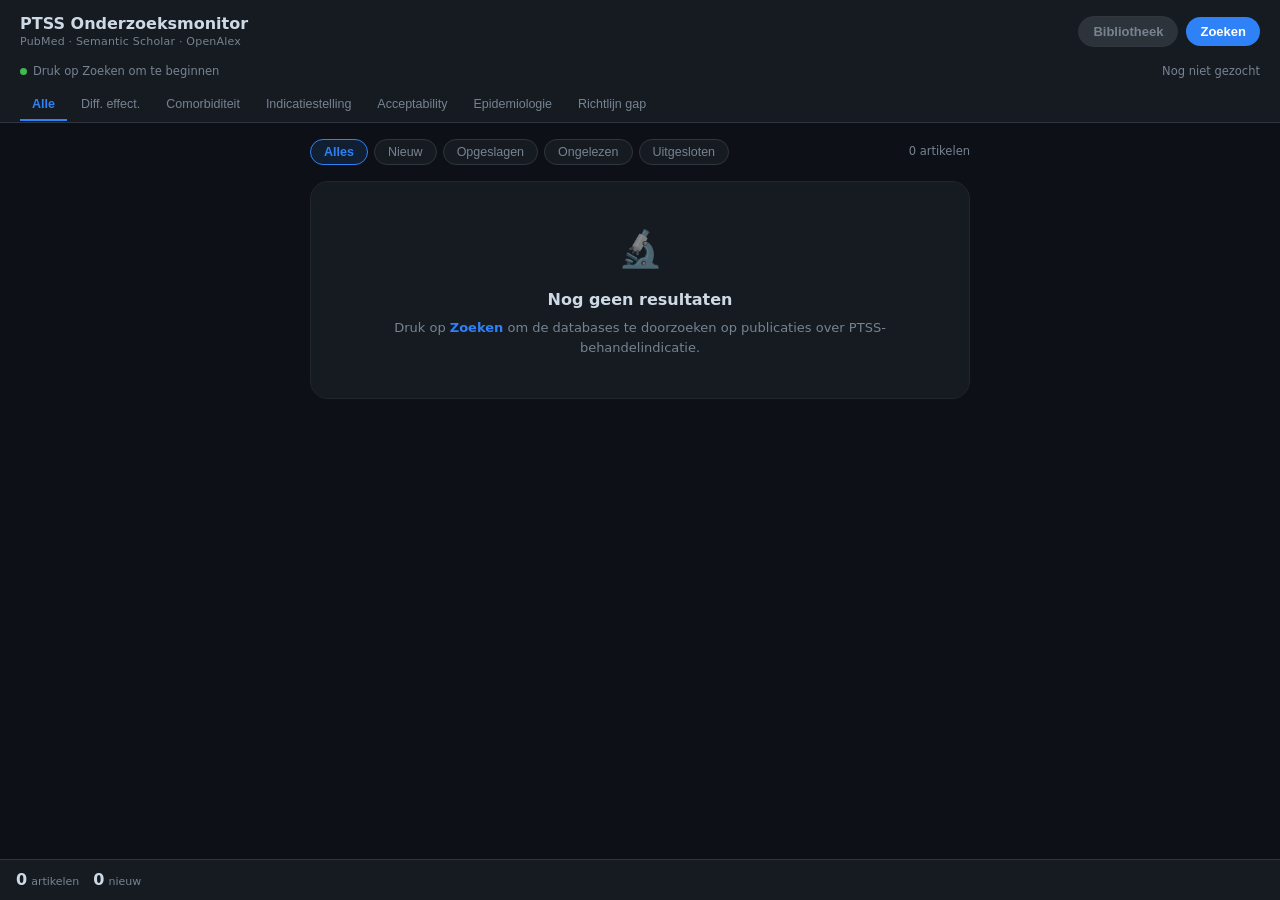
==== index.html @ daa801a7 "Fix GitHub Pages paths, redesign UI, improve library feedback Critical fix: all asset paths were abs" ====
<!DOCTYPE html>
<html lang="nl">
<head>
  <meta charset="UTF-8">
  <meta name="viewport" content="width=device-width, initial-scale=1.0, viewport-fit=cover">
  <meta name="theme-color" content="#1a569b">
  <meta name="mobile-web-app-capable" content="yes">
  <meta name="apple-mobile-web-app-capable" content="yes">
  <meta name="apple-mobile-web-app-status-bar-style" content="black-translucent">
  <meta name="apple-mobile-web-app-title" content="PTSS Monitor">
  <meta name="description" content="Maandelijkse monitor voor wetenschappelijke publicaties over PTSS-behandelindicatie">

  <title>PTSS Onderzoeksmonitor</title>

  <link rel="manifest" href="manifest.json">
  <link rel="apple-touch-icon" href="icon-192.png">
  <link rel="icon" type="image/png" sizes="192x192" href="icon-192.png">
  <link rel="stylesheet" href="style.css">
</head>
<body>

  <!-- Header -->
  <div id="header">
    <div id="header-top">
      <h1>
        PTSS Onderzoeksmonitor
        <small>PubMed · Semantic Scholar · OpenAlex</small>
      </h1>
      <button id="library-btn" onclick="openLibraryModal()">Bibliotheek</button>
      <button id="search-btn" onclick="runSearch()">Zoeken</button>
    </div>

    <div id="status-bar">
      <span class="dot" id="status-dot"></span>
      <span id="status-msg">Laden...</span>
      <span style="margin-left:auto;" id="last-search"></span>
    </div>

    <!-- Cluster tabs -->
    <div id="tab-bar"></div>
  </div>

  <!-- Main content -->
  <div id="main">
    <div id="filter-bar"></div>
    <div id="articles-container">
      <div class="state-card">
        <span class="state-icon">🔬</span>
        <h3>Klaar om te zoeken</h3>
        <p>Druk op <strong>Zoeken</strong> om PubMed, Semantic Scholar en OpenAlex te doorzoeken op nieuwe publicaties over PTSS-behandelindicatie.</p>
      </div>
    </div>
  </div>

  <!-- Progress overlay -->
  <div id="progress-overlay">
    <span id="progress-text">Zoeken...</span>
  </div>

  <!-- Bottom info bar -->
  <div id="bottom-info">
    <div class="stat">
      <span id="stat-total">0</span>
      <span>artikelen</span>
    </div>
    <div class="stat">
      <span id="stat-new">0</span>
      <span>nieuw</span>
    </div>
    <button id="install-btn">Installeren</button>
  </div>

  <!-- Library exclusion modal -->
  <div id="library-modal" onclick="if(event.target===this)closeLibraryModal()">
    <div class="modal-sheet">
      <h2>Bibliotheek uitsluiten</h2>
      <p>
        Plak hier een export uit je referentiemanager. De app herkent automatisch:
        <strong>BibTeX</strong> (.bib), <strong>RIS</strong> (.ris), of
        een lijst van losse <strong>DOIs</strong> (één per regel of als links).<br><br>
        Exporteer vanuit Zotero via <em>Bestand → Exporteer bibliotheek → BibTeX</em>, of selecteer
        je hele bibliotheek en gebruik <em>Ctrl+Shift+C</em> om DOIs te kopiëren.
      </p>
      <div id="library-stats">Geen bibliotheek-items geladen.</div>
      <textarea
        id="library-textarea"
        oninput="previewLibraryParse(this.value)"
        placeholder="Plak hier je BibTeX export, RIS export, of DOIs (één per regel)...

Voorbeelden:
  @article{key, doi = {10.1016/j.janxdis.2020.01.001}, ...}
  DO  - 10.1037/tra0000000
  https://doi.org/10.1080/20008198.2021.1912789
  10.1002/jts.22765"></textarea>
      <div id="library-preview"></div>
      <div class="modal-actions">
        <button class="btn-primary" onclick="saveLibraryList()">Inladen &amp; uitsluiten</button>
        <button class="btn-secondary" onclick="closeLibraryModal()">Sluiten</button>
        <button class="btn-danger" onclick="clearLibraryList()">Alles wissen</button>
      </div>
    </div>
  </div>

  <!-- Toast -->
  <div id="toast"></div>

  <script src="app.js"></script>
</body>
</html>
---- style.css ----
* { box-sizing: border-box; margin: 0; padding: 0; }

:root {
  --bg:          #0d1117;
  --surface:     #161b22;
  --surface2:    #21262d;
  --surface3:    #2d333b;
  --border:      #30363d;
  --border-soft: #21262d;
  --primary:     #2f81f7;
  --primary-dim: #1a4a8a;
  --text:        #cdd9e5;
  --text-muted:  #768390;
  --text-dim:    #444c56;
  --accent:      #f0883e;
  --green:       #3fb950;
  --red:         #f85149;
  --yellow:      #d29922;
  --radius-sm:   8px;
  --radius-md:   12px;
  --radius-lg:   18px;
  --shadow:      0 1px 3px rgba(0,0,0,0.4), 0 4px 12px rgba(0,0,0,0.25);
  --shadow-sm:   0 1px 2px rgba(0,0,0,0.3);
}

html, body {
  height: 100%;
  font-family: -apple-system, BlinkMacSystemFont, 'Segoe UI', system-ui, sans-serif;
  background: var(--bg);
  color: var(--text);
  font-size: 15px;
  line-height: 1.5;
  -webkit-font-smoothing: antialiased;
}

/* ─── HEADER ─────────────────────────────────────── */
#header {
  background: var(--surface);
  border-bottom: 1px solid var(--border);
  padding: 12px 16px 0;
  position: sticky;
  top: 0;
  z-index: 100;
}

#header-top {
  display: flex;
  align-items: center;
  gap: 8px;
  margin-bottom: 10px;
}

#header h1 {
  flex: 1;
  font-size: 16px;
  font-weight: 700;
  color: var(--text);
  line-height: 1.25;
}
#header h1 small {
  display: block;
  font-size: 11px;
  font-weight: 400;
  color: var(--text-muted);
  margin-top: 1px;
  letter-spacing: 0.2px;
}

/* Status row */
#status-bar {
  display: flex;
  align-items: center;
  gap: 6px;
  font-size: 11.5px;
  color: var(--text-muted);
  padding: 4px 0 10px;
}
.dot {
  width: 7px; height: 7px;
  border-radius: 50%;
  background: var(--text-dim);
  flex-shrink: 0;
  transition: background 0.3s;
}
.dot.active   { background: var(--green); }
.dot.searching{ background: var(--accent); animation: pulse 1s ease-in-out infinite; }
.dot.error    { background: var(--red); }

@keyframes pulse { 0%,100%{opacity:1} 50%{opacity:0.3} }

/* Buttons in header */
#library-btn, #search-btn {
  border: none;
  padding: 7px 14px;
  border-radius: 20px;
  font-size: 13px;
  font-weight: 600;
  cursor: pointer;
  flex-shrink: 0;
  transition: opacity 0.15s, background 0.15s;
}
#library-btn {
  background: var(--surface3);
  color: var(--text-muted);
  border: 1px solid var(--border);
}
#library-btn:hover { color: var(--text); border-color: var(--primary); }

#search-btn {
  background: var(--primary);
  color: #fff;
}
#search-btn:hover   { opacity: 0.85; }
#search-btn:active  { opacity: 0.7; }
#search-btn:disabled{ background: var(--surface3); color: var(--text-dim); cursor: not-allowed; }

/* ─── CLUSTER TABS ────────────────────────────────── */
#tab-bar {
  display: flex;
  gap: 2px;
  overflow-x: auto;
  scrollbar-width: none;
  padding-bottom: 1px;
}
#tab-bar::-webkit-scrollbar { display: none; }

.tab-btn {
  background: none;
  color: var(--text-muted);
  border: none;
  border-bottom: 2px solid transparent;
  padding: 7px 12px 8px;
  font-size: 12.5px;
  font-weight: 500;
  cursor: pointer;
  white-space: nowrap;
  flex-shrink: 0;
  transition: color 0.15s, border-color 0.15s;
  display: flex;
  align-items: center;
  gap: 5px;
}
.tab-btn:hover { color: var(--text); }
.tab-btn.active {
  color: var(--primary);
  border-bottom-color: var(--primary);
  font-weight: 600;
}

.badge {
  display: inline-flex;
  align-items: center;
  justify-content: center;
  min-width: 18px;
  height: 18px;
  padding: 0 5px;
  background: var(--surface3);
  color: var(--text-muted);
  border-radius: 9px;
  font-size: 10px;
  font-weight: 700;
  line-height: 1;
}
.badge.new {
  background: rgba(240,136,62,0.2);
  color: var(--accent);
}

/* ─── MAIN ────────────────────────────────────────── */
#main {
  padding: 14px 14px 80px;
  max-width: 700px;
  margin: 0 auto;
}

/* Filter chips */
#filter-bar {
  display: flex;
  gap: 6px;
  margin-bottom: 14px;
  align-items: center;
  flex-wrap: nowrap;
  overflow-x: auto;
  scrollbar-width: none;
  padding-bottom: 2px;
}
#filter-bar::-webkit-scrollbar { display: none; }

.filter-btn {
  background: var(--surface);
  color: var(--text-muted);
  border: 1px solid var(--border);
  padding: 5px 13px;
  border-radius: 20px;
  font-size: 12.5px;
  cursor: pointer;
  white-space: nowrap;
  flex-shrink: 0;
  transition: all 0.15s;
}
.filter-btn:hover { border-color: var(--primary); color: var(--text); }
.filter-btn.active {
  background: rgba(47,129,247,0.12);
  border-color: var(--primary);
  color: var(--primary);
  font-weight: 600;
}
.count-label {
  margin-left: auto;
  font-size: 11.5px;
  color: var(--text-muted);
  white-space: nowrap;
  flex-shrink: 0;
}

/* ─── ARTICLE CARDS ───────────────────────────────── */
.article-card {
  background: var(--surface);
  border: 1px solid var(--border-soft);
  border-radius: var(--radius-md);
  padding: 13px 14px 11px;
  margin-bottom: 8px;
  position: relative;
  transition: border-color 0.15s, box-shadow 0.15s;
}
.article-card:hover {
  border-color: var(--border);
  box-shadow: var(--shadow-sm);
}

/* New article: left accent bar */
.article-card.is-new {
  border-left: 3px solid var(--accent);
}
.article-card.is-new::after {
  content: 'NIEUW';
  position: absolute;
  top: 11px; right: 12px;
  background: rgba(240,136,62,0.15);
  color: var(--accent);
  font-size: 9px;
  font-weight: 700;
  letter-spacing: 0.8px;
  padding: 2px 7px;
  border-radius: 6px;
  border: 1px solid rgba(240,136,62,0.25);
}

.article-card.is-read   { opacity: 0.55; }
.article-card.is-saved  { border-left: 3px solid var(--yellow); }
.article-card.is-new.is-saved { border-left: 3px solid var(--accent); } /* new wins */

/* Cluster label */
.cluster-label {
  display: inline-block;
  font-size: 10.5px;
  color: var(--text-dim);
  text-transform: uppercase;
  letter-spacing: 0.5px;
  font-weight: 600;
  margin-bottom: 5px;
}

/* Title */
.article-title {
  font-size: 14px;
  font-weight: 600;
  line-height: 1.4;
  color: var(--text);
  margin-bottom: 4px;
  padding-right: 56px; /* space for NIEUW badge */
}
.article-title a {
  color: inherit;
  text-decoration: none;
}
.article-title a:hover { color: var(--primary); }

/* Meta */
.article-meta {
  font-size: 12px;
  color: var(--text-muted);
  line-height: 1.4;
  margin-bottom: 8px;
}

/* Tags row */
.article-tags {
  display: flex;
  gap: 5px;
  flex-wrap: wrap;
  margin-bottom: 9px;
}

.tag {
  display: inline-flex;
  align-items: center;
  font-size: 11px;
  font-weight: 500;
  padding: 2px 8px;
  border-radius: 6px;
  line-height: 1.4;
}
.tag-pubmed         { background: rgba(47,129,247,0.12); color: #79b8ff; }
.tag-semanticscholar{ background: rgba(47,129,247,0.08); color: #88c0e8; }
.tag-openalex       { background: rgba(240,136,62,0.10); color: #d4a76a; }
.tag-citations      { background: rgba(63,185,80,0.10);  color: #56d364; }
.tag-year           { background: var(--surface2); color: var(--text-muted); }

/* Action buttons */
.article-actions {
  display: flex;
  gap: 5px;
  flex-wrap: wrap;
}

.action-btn {
  background: var(--surface2);
  color: var(--text-muted);
  border: 1px solid var(--border);
  padding: 4px 10px;
  border-radius: 8px;
  font-size: 11.5px;
  cursor: pointer;
  transition: all 0.15s;
  white-space: nowrap;
}
.action-btn:hover { color: var(--text); border-color: var(--primary); background: var(--surface3); }

.action-btn.active-read {
  background: rgba(47,129,247,0.1);
  color: var(--primary);
  border-color: rgba(47,129,247,0.3);
}
.action-btn.active-save {
  background: rgba(210,153,34,0.1);
  color: var(--yellow);
  border-color: rgba(210,153,34,0.3);
}
.action-btn.active-excluded {
  background: rgba(248,81,73,0.08);
  color: #f08080;
  border-color: rgba(248,81,73,0.25);
}

/* Excluded view */
.article-card.is-excluded {
  opacity: 0.4;
  border-style: dashed;
  border-left-width: 1px;
}

/* ─── ABSTRACT ─────────────────────────────────────── */
.abstract-body {
  display: none;
  margin-top: 10px;
  padding: 11px 13px;
  background: var(--bg);
  border: 1px solid var(--border-soft);
  border-radius: var(--radius-sm);
  font-size: 13px;
  line-height: 1.7;
  color: var(--text-muted);
  max-height: 280px;
  overflow-y: auto;
}
.abstract-body.open { display: block; }
.abstract-body p { margin: 0; white-space: pre-wrap; }
.no-abstract { font-style: italic; color: var(--text-dim); }

.abs-spinner {
  width: 16px; height: 16px;
  border: 2px solid var(--border);
  border-top-color: var(--primary);
  border-radius: 50%;
  animation: spin 0.7s linear infinite;
  margin: 8px auto;
}

/* ─── EMPTY / LOADING STATES ──────────────────────── */
.state-card {
  background: var(--surface);
  border: 1px solid var(--border-soft);
  border-radius: var(--radius-lg);
  padding: 40px 24px;
  text-align: center;
  color: var(--text-muted);
  margin-top: 8px;
}
.state-card .state-icon {
  font-size: 36px;
  margin-bottom: 12px;
  display: block;
  opacity: 0.5;
}
.state-card h3 { font-size: 16px; color: var(--text); margin-bottom: 6px; }
.state-card p  { font-size: 13px; line-height: 1.55; }
.state-card strong { color: var(--primary); }

.spinner {
  width: 28px; height: 28px;
  border: 3px solid var(--border);
  border-top-color: var(--primary);
  border-radius: 50%;
  animation: spin 0.7s linear infinite;
  margin: 0 auto 14px;
}
@keyframes spin { to { transform: rotate(360deg); } }

/* ─── PROGRESS OVERLAY ────────────────────────────── */
#progress-overlay {
  display: none;
  position: fixed;
  bottom: 76px;
  left: 50%;
  transform: translateX(-50%);
  background: var(--surface2);
  border: 1px solid var(--border);
  border-radius: 20px;
  padding: 9px 18px;
  font-size: 12px;
  color: var(--text-muted);
  box-shadow: var(--shadow);
  z-index: 200;
  white-space: nowrap;
  max-width: calc(100vw - 32px);
  overflow: hidden;
  text-overflow: ellipsis;
}
#progress-overlay.visible { display: block; }

/* ─── BOTTOM BAR ──────────────────────────────────── */
#bottom-info {
  position: fixed;
  bottom: 0; left: 0; right: 0;
  background: var(--surface);
  border-top: 1px solid var(--border);
  padding: 8px 16px;
  display: flex;
  align-items: center;
  gap: 14px;
  font-size: 11px;
  color: var(--text-muted);
  z-index: 100;
  safe-area-inset-bottom: env(safe-area-inset-bottom);
}
.stat { display: flex; align-items: baseline; gap: 4px; }
.stat span:first-child { font-size: 16px; font-weight: 700; color: var(--text); }

#install-btn {
  margin-left: auto;
  background: var(--accent);
  color: #fff;
  border: none;
  padding: 6px 14px;
  border-radius: 14px;
  font-size: 12px;
  font-weight: 700;
  cursor: pointer;
  display: none;
}
#install-btn.visible { display: block; }

/* ─── TOAST ───────────────────────────────────────── */
#toast {
  position: fixed;
  bottom: 68px;
  left: 50%;
  transform: translateX(-50%) translateY(16px);
  background: var(--surface2);
  border: 1px solid var(--border);
  color: var(--text);
  padding: 9px 18px;
  border-radius: 20px;
  font-size: 13px;
  font-weight: 500;
  box-shadow: var(--shadow);
  z-index: 300;
  opacity: 0;
  transition: opacity 0.25s ease, transform 0.25s ease;
  white-space: nowrap;
  max-width: calc(100vw - 32px);
  overflow: hidden;
  text-overflow: ellipsis;
  pointer-events: none;
}
#toast.show {
  opacity: 1;
  transform: translateX(-50%) translateY(0);
}

/* ─── LIBRARY MODAL ───────────────────────────────── */
#library-modal {
  display: none;
  position: fixed;
  inset: 0;
  z-index: 400;
  background: rgba(0,0,0,0.7);
  align-items: flex-end;
  backdrop-filter: blur(2px);
}
#library-modal.open { display: flex; }

.modal-sheet {
  background: var(--surface);
  border-top: 1px solid var(--border);
  border-radius: var(--radius-lg) var(--radius-lg) 0 0;
  padding: 20px 18px 36px;
  width: 100%;
  max-height: 88vh;
  overflow-y: auto;
  display: flex;
  flex-direction: column;
  gap: 12px;
  animation: slideUp 0.25s ease;
}
@keyframes slideUp {
  from { transform: translateY(40px); opacity: 0; }
  to   { transform: translateY(0);    opacity: 1; }
}

/* Drag handle */
.modal-sheet::before {
  content: '';
  display: block;
  width: 36px; height: 4px;
  background: var(--border);
  border-radius: 2px;
  margin: -6px auto 6px;
}

.modal-sheet h2 {
  font-size: 18px;
  font-weight: 700;
  color: var(--text);
}

.modal-sheet p {
  font-size: 13px;
  color: var(--text-muted);
  line-height: 1.55;
}
.modal-sheet p strong { color: var(--text); }
.modal-sheet p em     { color: var(--text-muted); font-style: normal; opacity: 0.75; }

#library-stats {
  font-size: 12.5px;
  color: var(--accent);
  font-weight: 600;
  padding: 8px 12px;
  background: rgba(240,136,62,0.06);
  border: 1px solid rgba(240,136,62,0.15);
  border-radius: var(--radius-sm);
}

#library-textarea {
  width: 100%;
  min-height: 130px;
  background: var(--bg);
  border: 1px solid var(--border);
  border-radius: var(--radius-sm);
  color: var(--text);
  font-size: 12px;
  font-family: 'SF Mono', 'Fira Code', monospace;
  padding: 10px 12px;
  resize: vertical;
  line-height: 1.55;
  transition: border-color 0.15s;
}
#library-textarea:focus { outline: none; border-color: var(--primary); }
#library-textarea::placeholder { color: var(--text-dim); }

#library-preview {
  font-size: 12.5px;
  min-height: 20px;
  padding: 2px 0;
}
.preview-ok   { color: var(--green); font-weight: 600; }
.preview-warn { color: var(--yellow); }

.modal-actions {
  display: flex;
  gap: 8px;
  flex-wrap: wrap;
  align-items: center;
}

.btn-primary {
  background: var(--primary);
  color: #fff;
  border: none;
  padding: 10px 20px;
  border-radius: 20px;
  font-size: 14px;
  font-weight: 600;
  cursor: pointer;
  transition: opacity 0.15s;
}
.btn-primary:hover { opacity: 0.85; }

.btn-secondary {
  background: var(--surface2);
  color: var(--text-muted);
  border: 1px solid var(--border);
  padding: 10px 18px;
  border-radius: 20px;
  font-size: 14px;
  cursor: pointer;
  transition: color 0.15s;
}
.btn-secondary:hover { color: var(--text); }

.btn-danger {
  background: rgba(248,81,73,0.08);
  color: #f08080;
  border: 1px solid rgba(248,81,73,0.2);
  padding: 10px 18px;
  border-radius: 20px;
  font-size: 14px;
  cursor: pointer;
  margin-left: auto;
  transition: background 0.15s;
}
.btn-danger:hover { background: rgba(248,81,73,0.15); }

/* ─── SCROLLBARS ──────────────────────────────────── */
::-webkit-scrollbar { width: 3px; height: 3px; }
::-webkit-scrollbar-track { background: transparent; }
::-webkit-scrollbar-thumb { background: var(--border); border-radius: 2px; }

/* ─── RESPONSIVE ──────────────────────────────────── */
@media (min-width: 600px) {
  #header  { padding: 14px 20px 0; }
  #main    { padding: 16px 20px 80px; }
  .modal-sheet { max-width: 520px; margin: auto auto 0; border-radius: var(--radius-lg) var(--radius-lg) 0 0; }
  .article-title { font-size: 15px; }
}
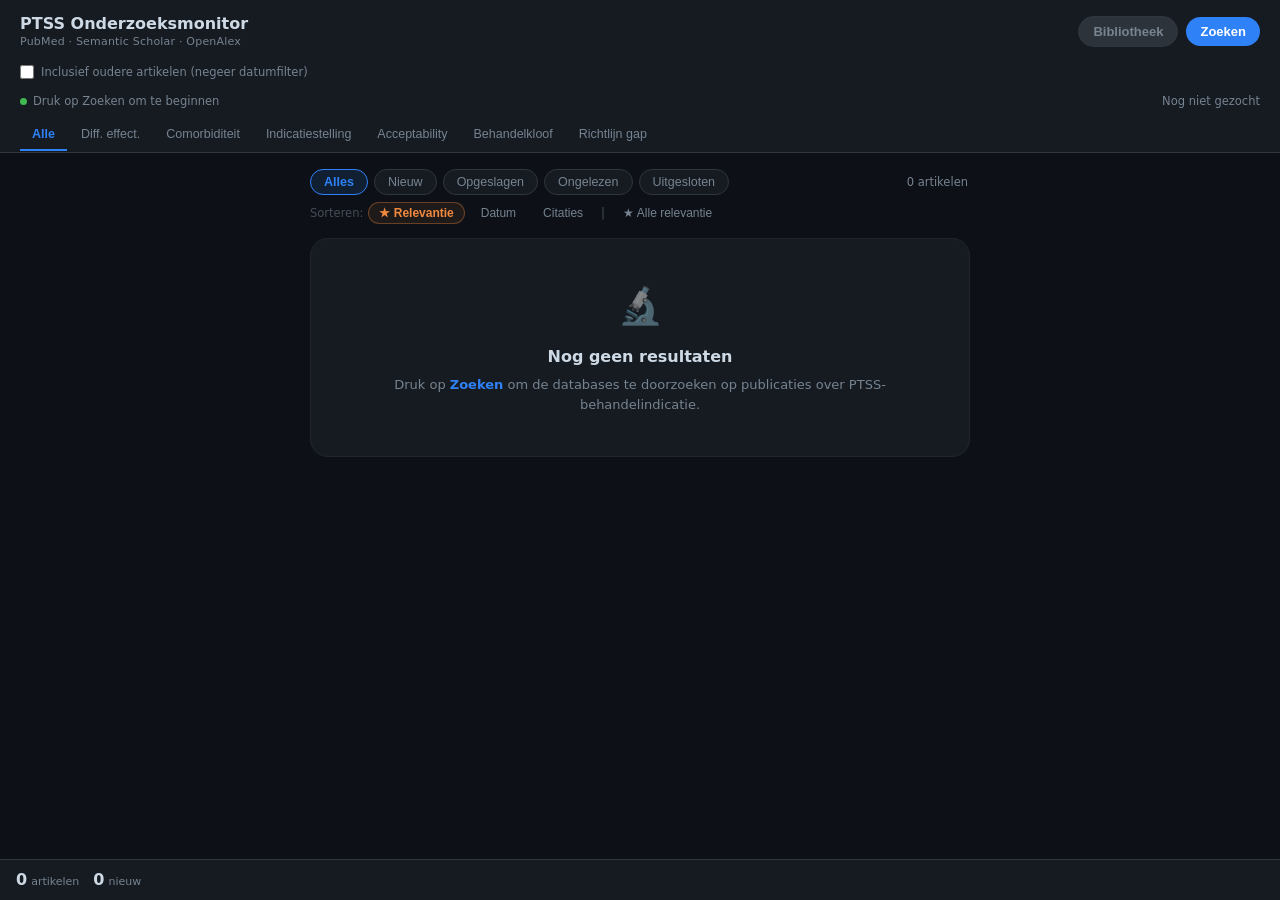
==== commit 941b227f: "Tune relevance scoring to research proposal; add filter & full-search Based on 'Crossing the gap' (F" ====
--- a/index.html
+++ b/index.html
@@ -29,6 +29,10 @@
       <button id="library-btn" onclick="openLibraryModal()">Bibliotheek</button>
       <button id="search-btn" onclick="runSearch()">Zoeken</button>
     </div>
+    <label id="full-search-label">
+      <input type="checkbox" id="full-search-toggle">
+      <span>Inclusief oudere artikelen (negeer datumfilter)</span>
+    </label>
 
     <div id="status-bar">
       <span class="dot" id="status-dot"></span>
--- a/style.css
+++ b/style.css
@@ -66,6 +66,25 @@
   letter-spacing: 0.2px;
 }
 
+/* Full-search toggle */
+#full-search-label {
+  display: flex;
+  align-items: center;
+  gap: 7px;
+  font-size: 11.5px;
+  color: var(--text-muted);
+  padding: 5px 0 8px;
+  cursor: pointer;
+  user-select: none;
+}
+#full-search-label input[type=checkbox] {
+  accent-color: var(--accent);
+  width: 14px; height: 14px;
+  cursor: pointer;
+  flex-shrink: 0;
+}
+#full-search-label:hover { color: var(--text); }
+
 /* Status row */
 #status-bar {
   display: flex;
@@ -173,18 +192,65 @@
   margin: 0 auto;
 }
 
-/* Filter chips */
+/* Filter + sort bar */
 #filter-bar {
   display: flex;
+  flex-direction: column;
+  gap: 7px;
+  margin-bottom: 14px;
+}
+
+.filter-row {
+  display: flex;
   gap: 6px;
-  margin-bottom: 14px;
-  align-items: center;
-  flex-wrap: nowrap;
+  align-items: center;
   overflow-x: auto;
   scrollbar-width: none;
-  padding-bottom: 2px;
-}
-#filter-bar::-webkit-scrollbar { display: none; }
+}
+.filter-row::-webkit-scrollbar { display: none; }
+
+.sort-row {
+  display: flex;
+  align-items: center;
+  gap: 5px;
+  overflow-x: auto;
+  scrollbar-width: none;
+}
+.sort-row::-webkit-scrollbar { display: none; }
+
+.sort-label {
+  font-size: 11.5px;
+  color: var(--text-dim);
+  white-space: nowrap;
+  flex-shrink: 0;
+}
+
+.sort-btn {
+  background: none;
+  color: var(--text-muted);
+  border: 1px solid transparent;
+  padding: 3px 10px;
+  border-radius: 14px;
+  font-size: 12px;
+  cursor: pointer;
+  white-space: nowrap;
+  flex-shrink: 0;
+  transition: all 0.15s;
+}
+.sort-btn:hover { color: var(--text); border-color: var(--border); }
+.sort-divider {
+  color: var(--text-dim);
+  font-size: 12px;
+  padding: 0 2px;
+  flex-shrink: 0;
+}
+
+.sort-btn.active {
+  color: var(--accent);
+  border-color: rgba(240,136,62,0.35);
+  background: rgba(240,136,62,0.08);
+  font-weight: 600;
+}
 
 .filter-btn {
   background: var(--surface);
@@ -211,6 +277,7 @@
   color: var(--text-muted);
   white-space: nowrap;
   flex-shrink: 0;
+  padding-right: 2px;
 }
 
 /* ─── ARTICLE CARDS ───────────────────────────────── */
@@ -306,6 +373,12 @@
 .tag-openalex       { background: rgba(240,136,62,0.10); color: #d4a76a; }
 .tag-citations      { background: rgba(63,185,80,0.10);  color: #56d364; }
 .tag-year           { background: var(--surface2); color: var(--text-muted); }
+
+/* Relevance tags */
+.tag-rel          { font-weight: 700; letter-spacing: 0.3px; }
+.tag-rel-high     { background: rgba(63,185,80,0.12);  color: #3fb950; }
+.tag-rel-medium   { background: rgba(47,129,247,0.12); color: #79b8ff; }
+.tag-rel-low      { background: rgba(255,255,255,0.05); color: var(--text-muted); }
 
 /* Action buttons */
 .article-actions {
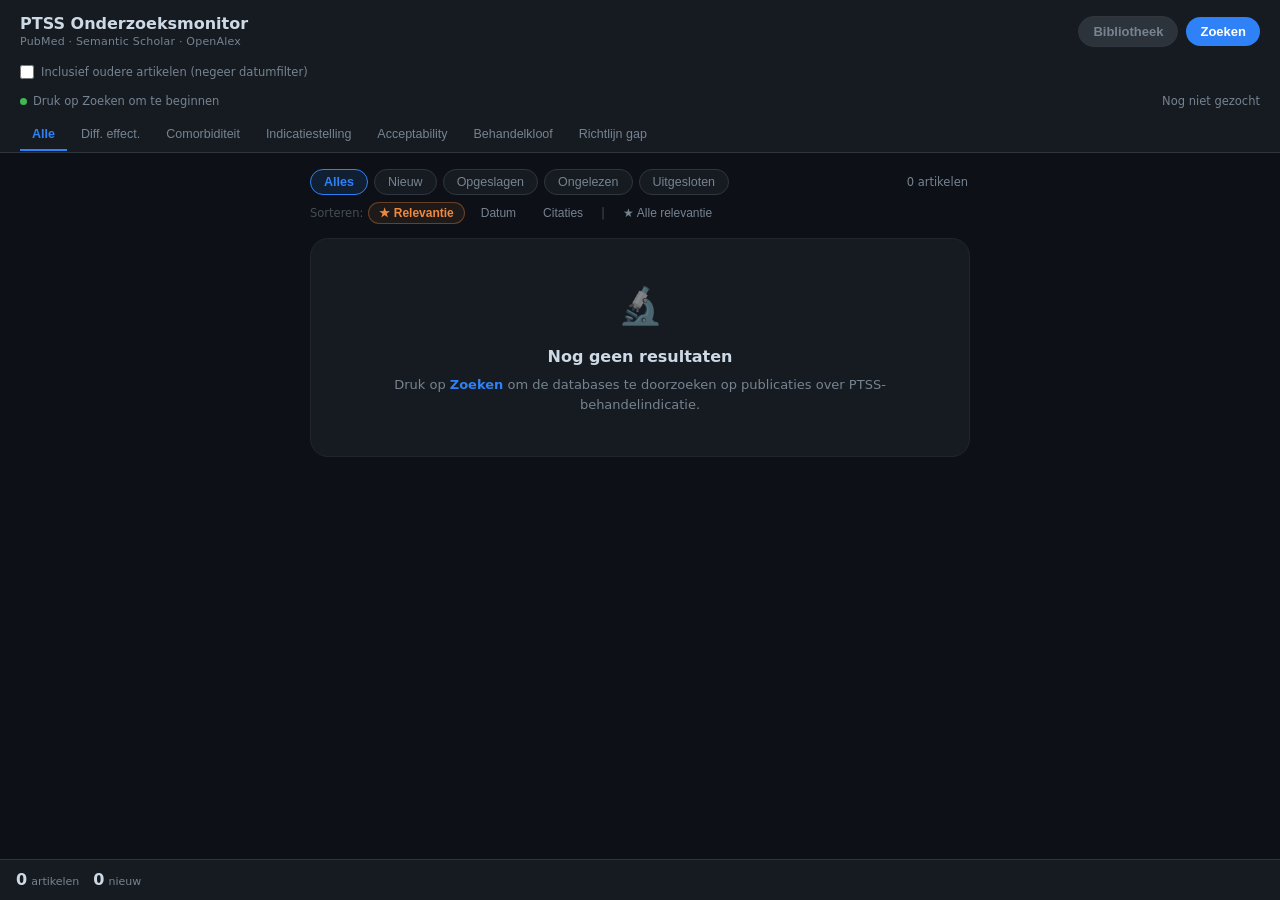
==== commit f0b40802: "Add reset button to clear all articles and start fresh Adds 'Alle resultaten wissen & opnieuw beginn" ====
--- a/index.html
+++ b/index.html
@@ -100,7 +100,13 @@
       <div class="modal-actions">
         <button class="btn-primary" onclick="saveLibraryList()">Inladen &amp; uitsluiten</button>
         <button class="btn-secondary" onclick="closeLibraryModal()">Sluiten</button>
-        <button class="btn-danger" onclick="clearLibraryList()">Alles wissen</button>
+        <button class="btn-danger" onclick="clearLibraryList()">Bibliotheek wissen</button>
+      </div>
+      <hr class="modal-divider">
+      <div class="modal-reset-section">
+        <strong>Zoekresultaten resetten</strong>
+        <p>Wis alle gevonden artikelen en begin opnieuw met de verbeterde zoekopdrachten.</p>
+        <button class="btn-danger" onclick="resetAllArticles()">Alle resultaten wissen &amp; opnieuw beginnen</button>
       </div>
     </div>
   </div>
--- a/style.css
+++ b/style.css
@@ -651,6 +651,26 @@
 .preview-ok   { color: var(--green); font-weight: 600; }
 .preview-warn { color: var(--yellow); }
 
+.modal-divider {
+  border: none;
+  border-top: 1px solid var(--border);
+  margin: 4px 0;
+}
+
+.modal-reset-section {
+  display: flex;
+  flex-direction: column;
+  gap: 6px;
+}
+.modal-reset-section strong {
+  font-size: 14px;
+  color: var(--text);
+}
+.modal-reset-section p {
+  font-size: 12.5px;
+  color: var(--text-muted);
+}
+
 .modal-actions {
   display: flex;
   gap: 8px;
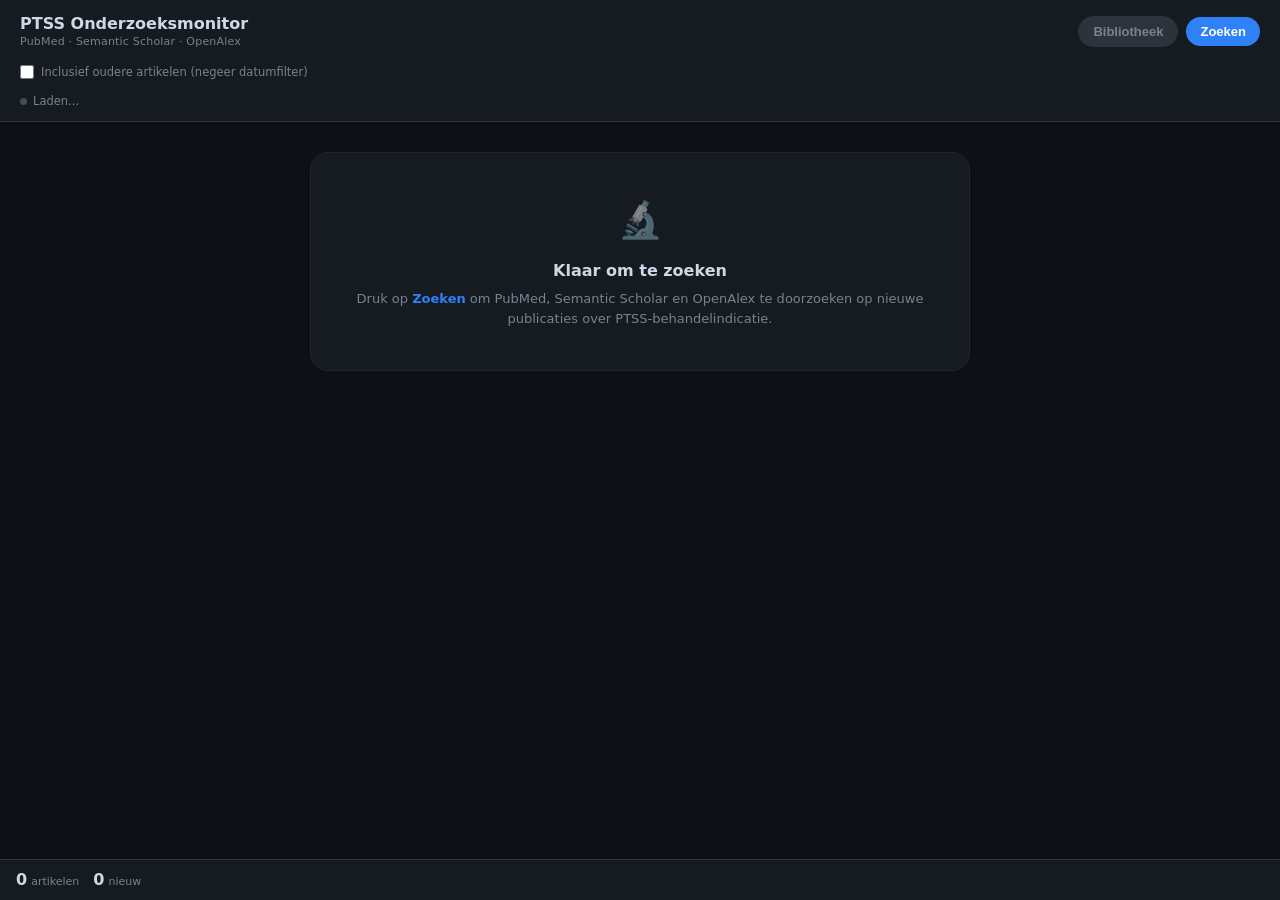
==== commit 704857a4: "Add LLM evaluation, library enrichment and learning memo - API key input (stored in localStorage, ne" ====
--- a/index.html
+++ b/index.html
@@ -27,6 +27,7 @@
         <small>PubMed · Semantic Scholar · OpenAlex</small>
       </h1>
       <button id="library-btn" onclick="openLibraryModal()">Bibliotheek</button>
+      <button id="ai-eval-btn" onclick="runAIEvaluation()" style="display:none">🤖 AI-analyse</button>
       <button id="search-btn" onclick="runSearch()">Zoeken</button>
     </div>
     <label id="full-search-label">
@@ -103,10 +104,35 @@
         <button class="btn-danger" onclick="clearLibraryList()">Bibliotheek wissen</button>
       </div>
       <hr class="modal-divider">
+      <div class="modal-api-section">
+        <strong>AI-evaluatie (optioneel)</strong>
+        <p>
+          Voer een <a href="https://console.anthropic.com/" target="_blank" rel="noopener">Anthropic API-sleutel</a> in om artikelen automatisch te laten beoordelen door Claude Haiku.
+          De sleutel wordt alleen lokaal opgeslagen in je browser en nooit naar een server gestuurd.<br>
+          Na het zoeken worden nieuwe artikelen automatisch geëvalueerd als er een sleutel is ingesteld.
+        </p>
+        <div class="api-key-row">
+          <input type="password" id="api-key-input" placeholder="sk-ant-api03-..." autocomplete="off">
+          <button class="btn-primary" onclick="saveApiKeyFromInput()">Opslaan</button>
+          <button class="btn-secondary" onclick="removeApiKey()">Verwijderen</button>
+        </div>
+        <div id="api-key-status" class="api-key-status status-none">Geen API-sleutel ingesteld</div>
+        <div class="enrich-row">
+          <button class="btn-secondary" onclick="enrichLibrary()">Bibliotheek verrijken</button>
+          <span class="enrich-hint">Haalt abstracts op voor je bibliotheek-DOIs (beter AI-context)</span>
+        </div>
+        <div id="llm-memo-display" class="llm-memo-box" style="display:none"></div>
+      </div>
+      <hr class="modal-divider">
       <div class="modal-reset-section">
         <strong>Zoekresultaten resetten</strong>
         <p>Wis alle gevonden artikelen en begin opnieuw met de verbeterde zoekopdrachten.</p>
-        <button class="btn-danger" onclick="resetAllArticles()">Alle resultaten wissen &amp; opnieuw beginnen</button>
+        <div id="reset-confirm" style="display:none;" class="reset-confirm-box">
+          <span>Weet je het zeker?</span>
+          <button class="btn-danger" onclick="resetAllArticles()">Ja, wis alles</button>
+          <button class="btn-secondary" onclick="document.getElementById('reset-confirm').style.display='none'">Annuleren</button>
+        </div>
+        <button class="btn-danger" id="reset-trigger-btn" onclick="document.getElementById('reset-confirm').style.display='flex'">Alle resultaten wissen &amp; opnieuw beginnen</button>
       </div>
     </div>
   </div>
--- a/style.css
+++ b/style.css
@@ -671,6 +671,19 @@
   color: var(--text-muted);
 }
 
+.reset-confirm-box {
+  display: flex;
+  align-items: center;
+  gap: 8px;
+  flex-wrap: wrap;
+  padding: 10px 12px;
+  background: rgba(248,81,73,0.08);
+  border: 1px solid rgba(248,81,73,0.25);
+  border-radius: var(--radius-sm);
+  font-size: 13px;
+  color: var(--text);
+}
+
 .modal-actions {
   display: flex;
   gap: 8px;
@@ -716,6 +729,92 @@
 }
 .btn-danger:hover { background: rgba(248,81,73,0.15); }
 
+/* ─── AI EVAL BUTTON ─────────────────────────────── */
+#ai-eval-btn {
+  background: linear-gradient(135deg, #7c3aed, #4f46e5);
+  color: #fff;
+  border: none;
+  padding: 8px 14px;
+  border-radius: 20px;
+  font-size: 13px;
+  font-weight: 600;
+  cursor: pointer;
+  transition: opacity 0.15s;
+  white-space: nowrap;
+}
+#ai-eval-btn:hover { opacity: 0.85; }
+
+/* ─── LLM TAG & REASONING ────────────────────────── */
+.tag-llm {
+  background: rgba(124,58,237,0.18);
+  color: #c4b5fd;
+  border: 1px solid rgba(124,58,237,0.35);
+}
+.llm-reasoning {
+  font-size: 12px;
+  color: var(--text-muted);
+  font-style: italic;
+  margin: 4px 0 2px;
+  line-height: 1.4;
+  padding-left: 2px;
+  border-left: 2px solid rgba(124,58,237,0.4);
+  padding-left: 8px;
+}
+
+/* ─── API KEY SECTION ────────────────────────────── */
+.modal-api-section {
+  padding: 4px 0 8px;
+}
+.modal-api-section strong { font-size: 14px; display: block; margin-bottom: 6px; }
+.modal-api-section p { font-size: 13px; color: var(--text-muted); margin-bottom: 10px; line-height: 1.5; }
+.modal-api-section a { color: var(--primary); text-decoration: none; }
+.api-key-row {
+  display: flex;
+  gap: 8px;
+  margin-bottom: 6px;
+  flex-wrap: wrap;
+}
+.api-key-row input {
+  flex: 1;
+  min-width: 0;
+  background: var(--surface2);
+  border: 1px solid var(--border);
+  color: var(--text);
+  border-radius: var(--radius-sm);
+  padding: 8px 10px;
+  font-size: 13px;
+  font-family: monospace;
+}
+.api-key-row input:focus { outline: none; border-color: var(--primary); }
+.api-key-status {
+  font-size: 12px;
+  margin-bottom: 10px;
+}
+.status-ok   { color: var(--green); }
+.status-none { color: var(--text-dim); }
+.enrich-row {
+  display: flex;
+  align-items: center;
+  gap: 10px;
+  flex-wrap: wrap;
+  margin-top: 8px;
+}
+.enrich-hint { font-size: 12px; color: var(--text-dim); }
+.llm-memo-box {
+  margin-top: 12px;
+  background: rgba(124,58,237,0.08);
+  border: 1px solid rgba(124,58,237,0.25);
+  border-radius: var(--radius-sm);
+  padding: 10px 12px;
+  font-size: 12px;
+  color: var(--text-muted);
+  white-space: pre-wrap;
+  line-height: 1.5;
+  max-height: 120px;
+  overflow-y: auto;
+}
+.memo-indicator { color: #c4b5fd; font-size: 11px; }
+
 /* ─── SCROLLBARS ──────────────────────────────────── */
 ::-webkit-scrollbar { width: 3px; height: 3px; }
 ::-webkit-scrollbar-track { background: transparent; }
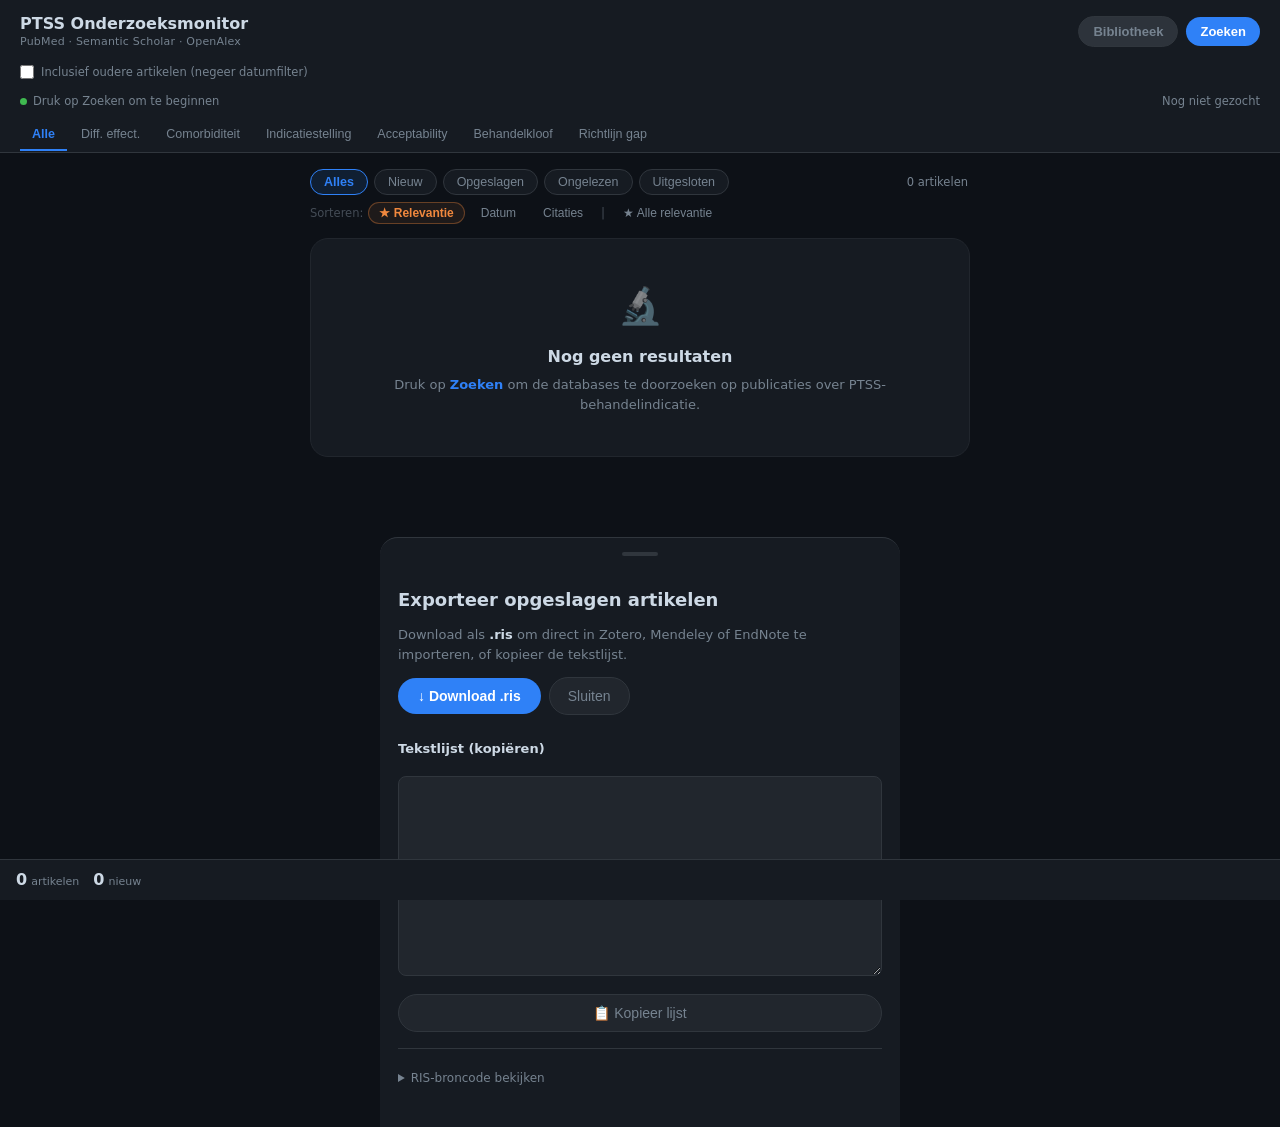
==== commit cae5f2e7: "Add export for saved articles (RIS + text list) - 'Exporteer (N)' button appears in sort bar when ar" ====
--- a/index.html
+++ b/index.html
@@ -122,6 +122,11 @@
           <span class="enrich-hint">Haalt abstracts op voor je bibliotheek-DOIs (beter AI-context)</span>
         </div>
         <div id="llm-memo-display" class="llm-memo-box" style="display:none"></div>
+        <div class="enrich-row" style="margin-top:10px">
+          <button class="btn-secondary" onclick="optimizeSearchQueries()">🔍 Optimaliseer zoekopdrachten</button>
+          <span class="enrich-hint">AI stelt extra queries voor op basis van jouw beoordelingen</span>
+        </div>
+        <div id="query-proposal" class="query-proposal-box" style="display:none"></div>
       </div>
       <hr class="modal-divider">
       <div class="modal-reset-section">
@@ -137,6 +142,27 @@
     </div>
   </div>
 
+  <!-- Export modal -->
+  <div id="export-modal" onclick="if(event.target===this)closeExportModal()">
+    <div class="modal-sheet">
+      <div class="modal-drag"></div>
+      <h2 id="export-header">Exporteer opgeslagen artikelen</h2>
+      <p>Download als <strong>.ris</strong> om direct in Zotero, Mendeley of EndNote te importeren, of kopieer de tekstlijst.</p>
+      <div class="modal-actions" style="margin-bottom:12px">
+        <button class="btn-primary" onclick="downloadRIS()">↓ Download .ris</button>
+        <button class="btn-secondary" onclick="closeExportModal()">Sluiten</button>
+      </div>
+      <strong style="font-size:13px;display:block;margin-bottom:6px">Tekstlijst (kopiëren)</strong>
+      <textarea id="export-txt" class="export-textarea" readonly onclick="this.select()"></textarea>
+      <button class="btn-secondary" style="margin-top:6px" onclick="copyExportText()">📋 Kopieer lijst</button>
+      <hr class="modal-divider">
+      <details>
+        <summary style="font-size:12px;color:#768390;cursor:pointer;padding:4px 0">RIS-broncode bekijken</summary>
+        <textarea id="export-ris" class="export-textarea" readonly onclick="this.select()" style="margin-top:8px;font-size:11px;height:160px"></textarea>
+      </details>
+    </div>
+  </div>
+
   <!-- Toast -->
   <div id="toast"></div>
 
--- a/style.css
+++ b/style.css
@@ -729,6 +729,81 @@
 }
 .btn-danger:hover { background: rgba(248,81,73,0.15); }
 
+/* ─── STAR RATING ────────────────────────────────── */
+.star-rating {
+  display: inline-flex;
+  align-items: center;
+  gap: 1px;
+  margin-left: auto;
+}
+.star-btn {
+  background: none;
+  border: none;
+  color: var(--text-dim);
+  font-size: 16px;
+  padding: 2px 1px;
+  cursor: pointer;
+  line-height: 1;
+  transition: color 0.1s, transform 0.1s;
+}
+.star-btn:hover { color: var(--yellow); transform: scale(1.2); }
+.star-btn.filled { color: var(--yellow); }
+.star-clear {
+  background: none;
+  border: none;
+  color: var(--text-dim);
+  font-size: 13px;
+  padding: 2px 4px;
+  cursor: pointer;
+  margin-left: 2px;
+  line-height: 1;
+}
+.star-clear:hover { color: var(--red); }
+.tag-manual {
+  background: rgba(210,153,34,0.15);
+  color: var(--yellow);
+  border: 1px solid rgba(210,153,34,0.35);
+}
+
+/* ─── QUERY PROPOSAL ─────────────────────────────── */
+.query-proposal-box {
+  margin-top: 12px;
+  background: var(--surface2);
+  border: 1px solid var(--border);
+  border-radius: var(--radius-sm);
+  padding: 12px;
+  font-size: 13px;
+}
+.proposal-analysis {
+  color: var(--text-muted);
+  font-style: italic;
+  margin-bottom: 10px;
+  line-height: 1.5;
+}
+.proposal-list { display: flex; flex-direction: column; gap: 8px; margin-bottom: 10px; }
+.proposal-item {
+  background: var(--surface3);
+  border-radius: var(--radius-sm);
+  padding: 8px 10px;
+}
+.proposal-cluster {
+  display: inline-block;
+  font-size: 11px;
+  background: rgba(47,129,247,0.15);
+  color: var(--primary);
+  border-radius: 4px;
+  padding: 1px 6px;
+  margin-bottom: 4px;
+}
+.proposal-query {
+  font-weight: 600;
+  color: var(--text);
+  display: block;
+  margin-bottom: 2px;
+}
+.proposal-rationale { color: var(--text-muted); font-size: 12px; }
+.proposal-actions { display: flex; gap: 8px; flex-wrap: wrap; }
+
 /* ─── AI EVAL BUTTON ─────────────────────────────── */
 #ai-eval-btn {
   background: linear-gradient(135deg, #7c3aed, #4f46e5);
@@ -821,6 +896,28 @@
 ::-webkit-scrollbar-thumb { background: var(--border); border-radius: 2px; }
 
 /* ─── RESPONSIVE ──────────────────────────────────── */
+/* ─── EXPORT ─────────────────────────────────────── */
+.export-btn {
+  color: var(--green) !important;
+  border-color: rgba(63,185,80,0.35) !important;
+  margin-left: auto;
+}
+.export-textarea {
+  width: 100%;
+  height: 200px;
+  background: var(--surface2);
+  border: 1px solid var(--border);
+  color: var(--text-muted);
+  border-radius: var(--radius-sm);
+  padding: 10px;
+  font-family: monospace;
+  font-size: 12px;
+  resize: vertical;
+  box-sizing: border-box;
+}
+#export-modal { z-index: 200; }
+
+/* ─── RESPONSIVE ──────────────────────────────────── */
 @media (min-width: 600px) {
   #header  { padding: 14px 20px 0; }
   #main    { padding: 16px 20px 80px; }
